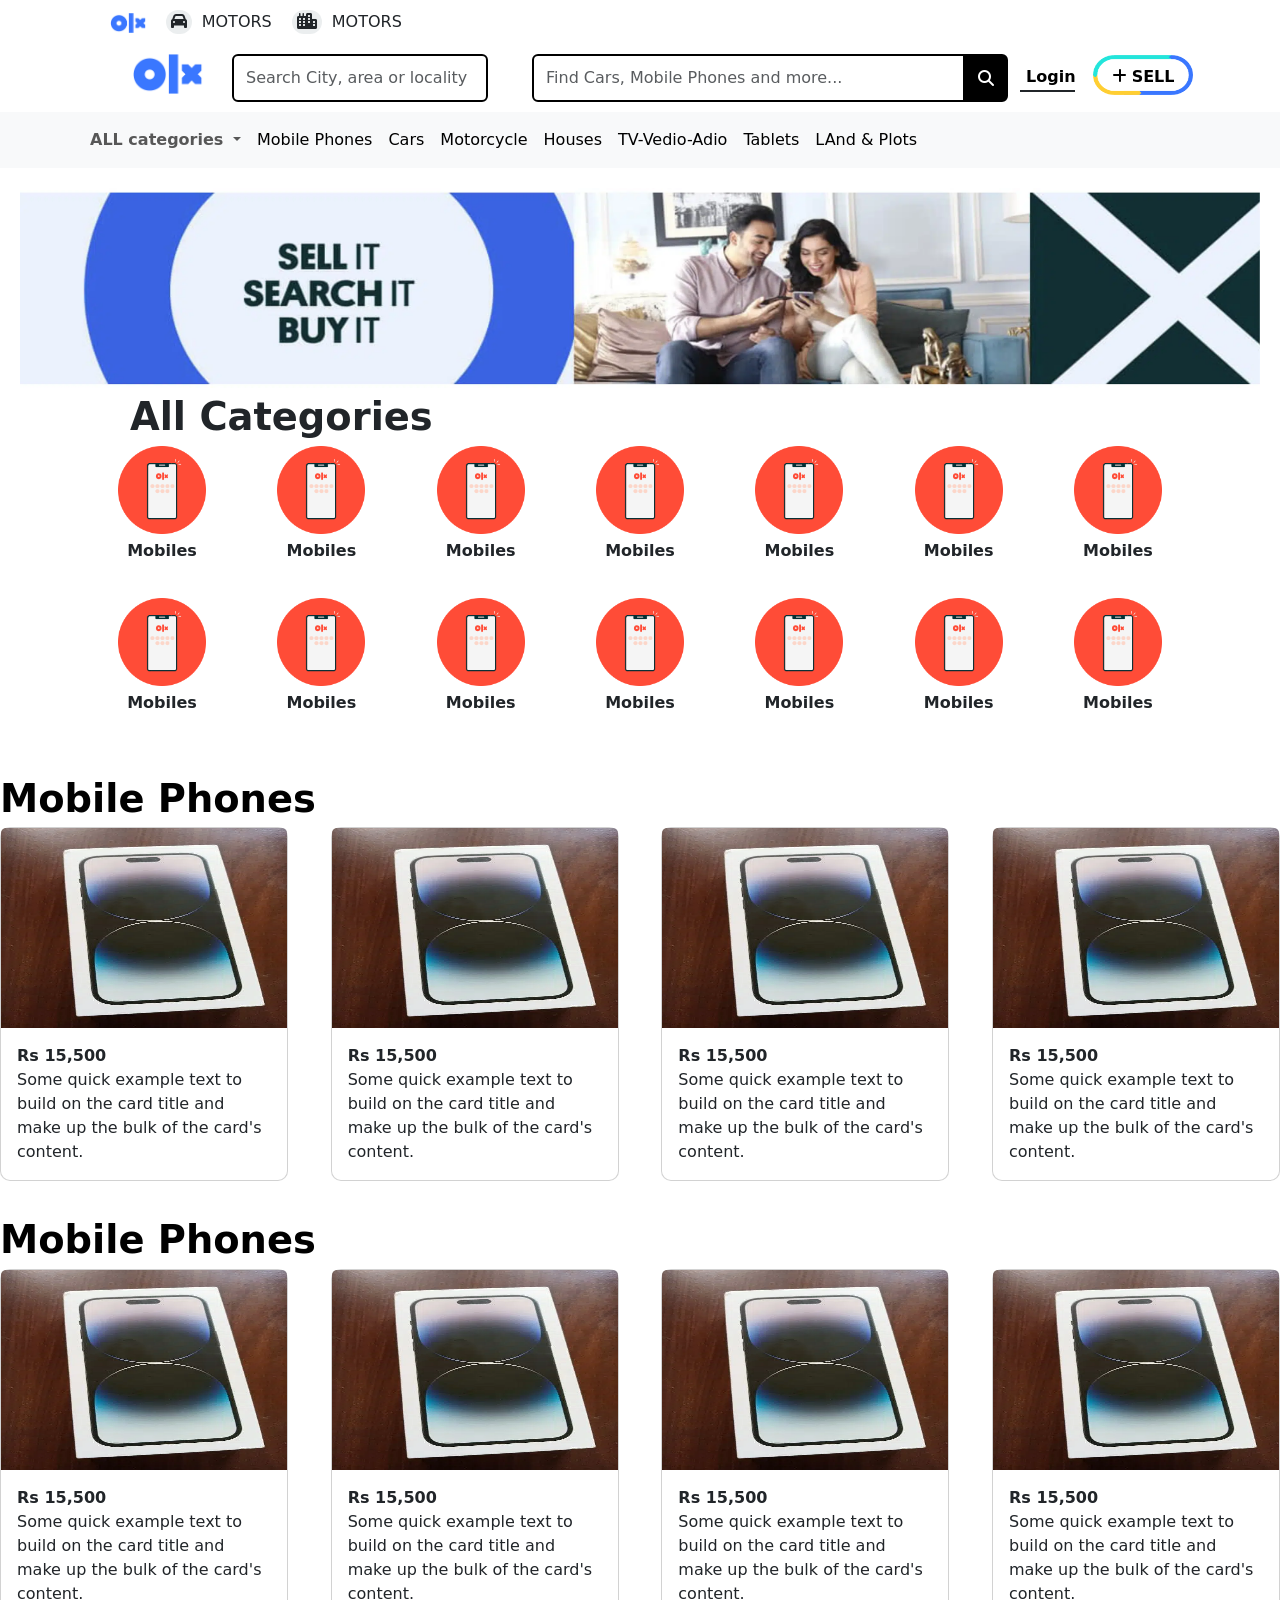
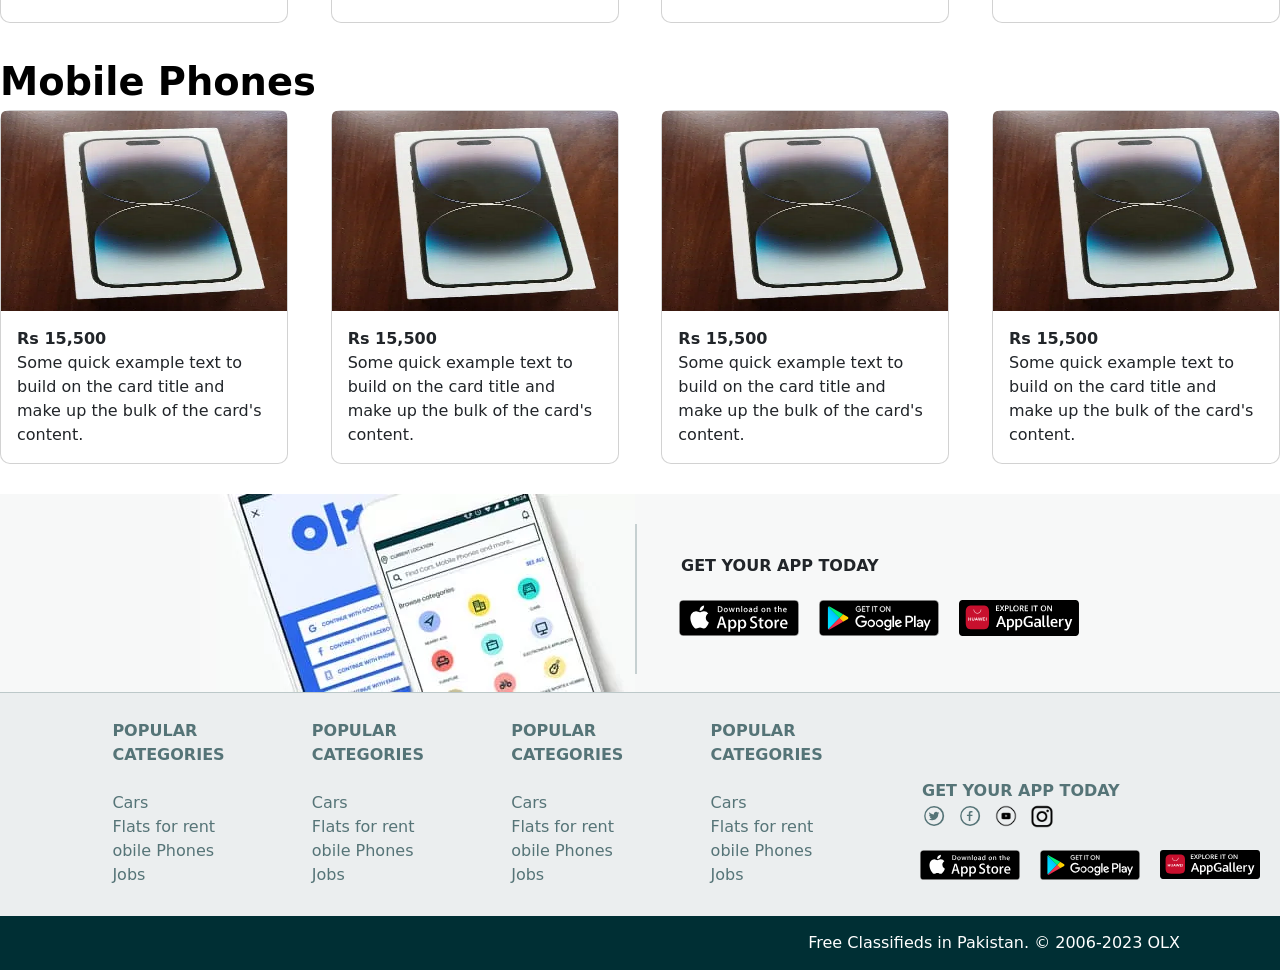
==== index.html @ 1ba57125 "olx" ====
<!DOCTYPE html>
<html lang="en">
<head>
    <link rel="icon" href="./img/olx.webp">
    <link rel="stylesheet" href="style.css">
    <link rel="stylesheet" href="https://cdnjs.cloudflare.com/ajax/libs/font-awesome/6.4.2/css/all.min.css"
        integrity="sha512-z3gLpd7yknf1YoNbCzqRKc4qyor8gaKU1qmn+CShxbuBusANI9QpRohGBreCFkKxLhei6S9CQXFEbbKuqLg0DA=="
        crossorigin="anonymous" referrerpolicy="no-referrer" />
    <link href="https://cdn.jsdelivr.net/npm/bootstrap@5.0.2/dist/css/bootstrap.min.css" rel="stylesheet"
        integrity="sha384-EVSTQN3/azprG1Anm3QDgpJLIm9Nao0Yz1ztcQTwFspd3yD65VohhpuuCOmLASjC" crossorigin="anonymous">
    <meta charset="UTF-8">
    <meta name="viewport" content="width=device-width, initial-scale=1.0">
    <title>OLX.com</title>
</head>
<body>
    <header>
        <div class="nav_top" style="margin: 10px 10px 10px 110px;">
            <div>
            <img src="./img/logo olx.png" alt="" style="height: 20px;">
            </div>
            <div class="bar_icon" style=" ">
                <span style=" padding:10px 5px; "><i class="fa-solid fa-car"></i></span>
            </div>
            <Div class="bar_text" style="margin-left: 10PX;">
                <span>MOTORS</span>
            </Div>

            
            <div class="bar_icon" style=" ">
                <span style=" padding:15px 5px;"><i class="fa-solid fa-city"></i></span>
            </div>
            <Div class="bar_text" style="margin-left: 10PX;">
                <span>MOTORS</span>
            </Div>
        </div>


        <div class="row" style=" margin: 0px 20px 0px  120px; padding: 10px 0px; display: flex; flex-direction: row; cursor: pointer;">
            
            <div  style=" width: 100px;">
                <img src="./img/logo olx.png" alt="" style="height: 40px;">
            </div>
            <div class="location" style="width: 300px ;   " >
               
            

            
            <label for="exampleDataList" class="form-label"></label>
            <input class="form-control" list="datalistOptions" id="exampleDataList" placeholder="Search City, area or locality" style="border: black 2px solid;>
            <datalist id="datalistOptions">
                <option value="pakistan">
                <option value="New York">
                <option value="Seattle">
                <option value="Los Angeles">
                <option value="Chicago">
                    <div style="padding: 7px; ">
                        <img src="./img/drop.png" alt="" style="width: 30px;">
                    </div>
            </datalist>
            
            </div>


           
             
                    <div class="input-group" style="width: 500px; ;">
                       
                        <input type="text" class="form-control" placeholder="Find Cars, Mobile Phones and more..." aria-label="Username"
                            aria-describedby="basic-addon1" style="border: black 2px solid;">
                            <span class="input-group-text"  id="basic-addon1" style="background-color: black; color: white; border: black 2px solid;">
                                <i class="fa-solid fa-magnifying-glass"></i>
                            </span>
                    </div>
               <div class="log" style="; width: 55px; padding: 10px 0px ;">
                <div style="border-bottom: 2px solid;">
                   <button style="border: none; background-color: white; margin-left: 0px;"> 
                     <span style="font-weight: bold;">Login</span>
                    </button>
                    </div>
               </div>

               <div class="sell" style="width: 100px;">
                   <button style="border: none; background-color: white;">
                       <div>
                        
                           <img src="./img/border.png" alt="" style="width:100px; height: 40px;">
                       </div>
                       <div style="margin-top: -30px;">
                                                    <span><i class="fa-solid fa-plus"></i> </span><span style="font-weight: bold;"> SELL</span>

                       </div>
                   </button>
               </div>
            
        </div>
       
    </header>

    <nav class="navbar navbar-expand-lg navbar-light bg-light">
        <div class="container">


            <ul class="navbar-nav">
        <li class="nav-item dropdown">
            <a class="nav-link dropdown-toggle" href="#" id="navbarDropdownMenuLink" role="button" data-bs-toggle="dropdown"
                aria-expanded="false" style="font-weight: bold;">
               ALL categories
            </a>
            <ul class="dropdown-menu" aria-labelledby="navbarDropdownMenuLink">
                <li><a class="dropdown-item" href="#">Action</a></li>
                <li><a class="dropdown-item" href="#">Another action</a></li>
                <li><a class="dropdown-item" href="#">Something else here</a></li>
            </ul>
            
        </li>
            <button class="navbar-toggler" type="button" data-bs-toggle="collapse" data-bs-target="#navbarNavDropdown"
                aria-controls="navbarNavDropdown" aria-expanded="false" aria-label="Toggle navigation">
                <span class="navbar-toggler-icon"></span>
            </button>
            <div class="collapse navbar-collapse" id="navbarNavDropdown">
               
                    <li class="nav-item">
                        <a class="nav-link active" aria-current="page" href="#">Mobile Phones</a>
                    </li>
                    <li class="nav-item">
                        <a class="nav-link active" aria-current="page" href="#">Cars</a>
                    </li>
                    <li class="nav-item">
                        <a class="nav-link active" aria-current="page" href="#">Motorcycle</a>
                    </li>
                    <li class="nav-item">
                        <a class="nav-link active" aria-current="page" href="#">Houses</a>
                    </li>
                    <li class="nav-item">
                        <a class="nav-link active" aria-current="page" href="#">TV-Vedio-Adio</a>
                    </li>
                    <li class="nav-item">
                        <a class="nav-link active" aria-current="page" href="#">Tablets</a>
                    </li>
                    <li class="nav-item">
                        <a class="nav-link active" aria-current="page" href="#">LAnd & Plots</a>
                    </li>
                    
                </ul>
            </div>
        </div>
    </nav>


    <div style="width: 100%; height: 200px; padding: 20px;">
        <img src="./img/295176473-800x600.webp" alt="" style="width: 100%; height: 200px;">
    </div>

    <div style="padding: 20px; margin-left: 110px; margin-right: 110px; cursor: pointer;">
        <div>
        <span style="font-size: 2.4rem; font-weight: 700;">All Categories</span>
        </div>

        <div class="row" style="display: flex; justify-content: space-between;margin-bottom: 2rem;">
            <div class="item" style="text-align: center; font-size: 1.6rem; font-weight: bold;    width: 88px; height: 120px; padding: 0px;">
                <div class="img_row" style="background-color: transparent; border-radius: 100%; height: 88px; width: 88px; max-width: 100%; max-height: 100%;">
                    <img src="./img/1.png" alt="" style="width: 100%;; position:relative">
                </div>
                <div style="font-size: 20px;">
                    <span style="font-size: 16px;">Mobiles</span>
                </div>
            </div>

             <div class="item" style="text-align: center; font-size: 1.6rem; font-weight: bold;    width: 88px; height: 120px; padding: 0px;">
                <div class="img_row" style="background-color: transparent; border-radius: 100%; height: 88px; width: 88px; max-width: 100%; max-height: 100%;">
                    <img src="./img/1.png" alt="" style="width: 100%;; position:relative">
                </div>
                <div style="font-size: 20px;">
                    <span style="font-size: 16px;">Mobiles</span>
                </div>
            </div>

            <div class="item"
                style="text-align: center; font-size: 1.6rem; font-weight: bold;    width: 88px; height: 120px; padding: 0px;">
                <div class="img_row"
                    style="background-color: transparent; border-radius: 100%; height: 88px; width: 88px; max-width: 100%; max-height: 100%;">
                    <img src="./img/1.png" alt="" style="width: 100%;; position:relative">
                </div>
                <div style="font-size: 20px;">
                    <span style="font-size: 16px;">Mobiles</span>
                </div>
            </div>

            <div class="item"
                style="text-align: center; font-size: 1.6rem; font-weight: bold;  width: 88px; height: 120px; padding: 0px;">
                <div class="img_row"
                    style="background-color: transparent; border-radius: 100%; height: 88px; width: 88px; max-width: 100%; max-height: 100%;">
                    <img src="./img/1.png" alt="" style="width: 100%;; position:relative">
                </div>
                <div style="font-size: 20px;">
                    <span style="font-size: 16px;">Mobiles</span>
                </div>
            </div>

            <div class="item"
                style="text-align: center; font-size: 1.6rem; font-weight: bold;    width: 88px; height: 120px; padding: 0px;">
                <div class="img_row"
                    style="background-color: transparent; border-radius: 100%; height: 88px; width: 88px; max-width: 100%; max-height: 100%;">
                    <img src="./img/1.png" alt="" style="width: 100%;; position:relative">
                </div>
                <div style="font-size: 20px;">
                    <span style="font-size: 16px;">Mobiles</span>
                </div>
            </div>

            <div class="item"
                style="text-align: center; font-size: 1.6rem; font-weight: bold;   width: 88px; height: 120px; padding: 0px;">
                <div class="img_row"
                    style="background-color: transparent; border-radius: 100%; height: 88px; width: 88px; max-width: 100%; max-height: 100%;">
                    <img src="./img/1.png" alt="" style="width: 100%;; position:relative">
                </div>
                <div style="font-size: 20px;">
                    <span style="font-size: 16px;">Mobiles</span>
                </div>
            </div>

            <div class="item"
                style="text-align: center; font-size: 1.6rem; font-weight: bold;   width: 88px; height: 120px; padding: 0px;">
                <div class="img_row"
                    style="background-color: transparent; border-radius: 100%; height: 88px; width: 88px; max-width: 100%; max-height: 100%;">
                    <img src="./img/1.png" alt="" style="width: 100%;; position:relative">
                </div>
                <div style="font-size: 20px;">
                    <span style="font-size: 16px;">Mobiles</span>
                </div>
            </div>

           
        </div>

        <div class="row" style="display: flex; justify-content: space-between;margin-bottom: 2rem;">
            <div class="item"
                style="text-align: center; font-size: 1.6rem; font-weight: bold;    width: 88px; height: 120px; padding: 0px;">
                <div class="img_row"
                    style="background-color: transparent; border-radius: 100%; height: 88px; width: 88px; max-width: 100%; max-height: 100%;">
                    <img src="./img/1.png" alt="" style="width: 100%;; position:relative">
                </div>
                <div style="font-size: 20px;">
                    <span style="font-size: 16px;">Mobiles</span>
                </div>
            </div>
        
            <div class="item"
                style="text-align: center; font-size: 1.6rem; font-weight: bold;    width: 88px; height: 120px; padding: 0px;">
                <div class="img_row"
                    style="background-color: transparent; border-radius: 100%; height: 88px; width: 88px; max-width: 100%; max-height: 100%;">
                    <img src="./img/1.png" alt="" style="width: 100%;; position:relative">
                </div>
                <div style="font-size: 20px;">
                    <span style="font-size: 16px;">Mobiles</span>
                </div>
            </div>
        
            <div class="item"
                style="text-align: center; font-size: 1.6rem; font-weight: bold;    width: 88px; height: 120px; padding: 0px;">
                <div class="img_row"
                    style="background-color: transparent; border-radius: 100%; height: 88px; width: 88px; max-width: 100%; max-height: 100%;">
                    <img src="./img/1.png" alt="" style="width: 100%;; position:relative">
                </div>
                <div style="font-size: 20px;">
                    <span style="font-size: 16px;">Mobiles</span>
                </div>
            </div>
        
            <div class="item"
                style="text-align: center; font-size: 1.6rem; font-weight: bold;  width: 88px; height: 120px; padding: 0px;">
                <div class="img_row"
                    style="background-color: transparent; border-radius: 100%; height: 88px; width: 88px; max-width: 100%; max-height: 100%;">
                    <img src="./img/1.png" alt="" style="width: 100%;; position:relative">
                </div>
                <div style="font-size: 20px;">
                    <span style="font-size: 16px;">Mobiles</span>
                </div>
            </div>
        
            <div class="item"
                style="text-align: center; font-size: 1.6rem; font-weight: bold;    width: 88px; height: 120px; padding: 0px;">
                <div class="img_row"
                    style="background-color: transparent; border-radius: 100%; height: 88px; width: 88px; max-width: 100%; max-height: 100%;">
                    <img src="./img/1.png" alt="" style="width: 100%;; position:relative">
                </div>
                <div style="font-size: 20px;">
                    <span style="font-size: 16px;">Mobiles</span>
                </div>
            </div>
        
            <div class="item"
                style="text-align: center; font-size: 1.6rem; font-weight: bold;   width: 88px; height: 120px; padding: 0px;">
                <div class="img_row"
                    style="background-color: transparent; border-radius: 100%; height: 88px; width: 88px; max-width: 100%; max-height: 100%;">
                    <img src="./img/1.png" alt="" style="width: 100%;; position:relative">
                </div>
                <div style="font-size: 20px;">
                    <span style="font-size: 16px;">Mobiles</span>
                </div>
            </div>
        
            <div class="item"
                style="text-align: center; font-size: 1.6rem; font-weight: bold;   width: 88px; height: 120px; padding: 0px;">
                <div class="img_row"
                    style="background-color: transparent; border-radius: 100%; height: 88px; width: 88px; max-width: 100%; max-height: 100%;">
                    <img src="./img/1.png" alt="" style="width: 100%;; position:relative">
                </div>
                <div style="font-size: 20px;">
                    <span style="font-size: 16px;">Mobiles</span>
                </div>
            </div>
        
        
        </div>

    </div>


    <div class="mobiles" style="margin-bottom: 30px; cursor: pointer;">
        <div>
            <span style="color: black; font-weight: 700; white-space: nowrap; font-size: 2.4rem;"  >Mobile Phones</span>
        </div>

        <div style="display: flex; justify-content: space-between;">
                <div class="card" style="width: 18rem; border-radius: 10px;">
                    <img src="./img/mobile.webp" class="card-img-top" alt="" style="height: 200px;">
                    <div class="card-body">
                        <p class="card-text">
                           <span style="font-weight: 700;">Rs 15,500</span> <br> Some quick example text to build on the card title and make up the bulk of the card's
                            content.</p>
                    </div>
                </div>

                <div class="card" style="width: 18rem; border-radius: 10px;">
                    <img src="./img/mobile.webp" class="card-img-top" alt="" style="height: 200px;">
                    <div class="card-body">
                        <p class="card-text">
                            <span style="font-weight: 700;">Rs 15,500</span> <br> Some quick example text to build on the card title and
                            make up the bulk of the card's
                            content.</p>
                    </div>
                </div>

                <div class="card" style="width: 18rem; border-radius: 10px;">
                    <img src="./img/mobile.webp" class="card-img-top" alt="" style="height: 200px;">
                    <div class="card-body">
                        <p class="card-text">
                            <span style="font-weight: 700;">Rs 15,500</span> <br> Some quick example text to build on the card title and
                            make up the bulk of the card's
                            content.</p>
                    </div>
                </div>

                <div class="card" style="width: 18rem; border-radius: 10px;">
                    <img src="./img/mobile.webp" class="card-img-top" alt="" style="height: 200px;">
                    <div class="card-body">
                        <p class="card-text">
                            <span style="font-weight: 700;">Rs 15,500</span> <br> Some quick example text to build on the card title and
                            make up the bulk of the card's
                            content.</p>
                    </div>
                </div>

        </div>

      
    </div>

    <div class="mobiles" style="margin-bottom: 30px;">
        <div>
            <span style="color: black; font-weight: 700; white-space: nowrap; font-size: 2.4rem;">Mobile Phones</span>
        </div>
    
        <div style="display: flex; justify-content: space-between;">
            <div class="card" style="width: 18rem; border-radius: 10px;">
                <img src="./img/mobile.webp" class="card-img-top" alt="" style="height: 200px;">
                <div class="card-body">
                    <p class="card-text">
                        <span style="font-weight: 700;">Rs 15,500</span> <br> Some quick example text to build on the card
                        title and make up the bulk of the card's
                        content.</p>
                </div>
            </div>
    
            <div class="card" style="width: 18rem; border-radius: 10px;">
                <img src="./img/mobile.webp" class="card-img-top" alt="" style="height: 200px;">
                <div class="card-body">
                    <p class="card-text">
                        <span style="font-weight: 700;">Rs 15,500</span> <br> Some quick example text to build on the card
                        title and
                        make up the bulk of the card's
                        content.</p>
                </div>
            </div>
    
            <div class="card" style="width: 18rem; border-radius: 10px;">
                <img src="./img/mobile.webp" class="card-img-top" alt="" style="height: 200px;">
                <div class="card-body">
                    <p class="card-text">
                        <span style="font-weight: 700;">Rs 15,500</span> <br> Some quick example text to build on the card
                        title and
                        make up the bulk of the card's
                        content.</p>
                </div>
            </div>
    
            <div class="card" style="width: 18rem; border-radius: 10px;">
                <img src="./img/mobile.webp" class="card-img-top" alt="" style="height: 200px;">
                <div class="card-body">
                    <p class="card-text">
                        <span style="font-weight: 700;">Rs 15,500</span> <br> Some quick example text to build on the card
                        title and
                        make up the bulk of the card's
                        content.</p>
                </div>
            </div>
    
        </div>
    
    
    </div>

    <div class="mobiles" style="margin-bottom: 30px;">
        <div>
            <span style="color: black; font-weight: 700; white-space: nowrap; font-size: 2.4rem;">Mobile Phones</span>
        </div>
    
        <div style="display: flex; justify-content: space-between;">
            <div class="card" style="width: 18rem; border-radius: 10px;">
                <img src="./img/mobile.webp" class="card-img-top" alt="" style="height: 200px;">
                <div class="card-body">
                    <p class="card-text">
                        <span style="font-weight: 700;">Rs 15,500</span> <br> Some quick example text to build on the card
                        title and make up the bulk of the card's
                        content.</p>
                </div>
            </div>
    
            <div class="card" style="width: 18rem; border-radius: 10px;">
                <img src="./img/mobile.webp" class="card-img-top" alt="" style="height: 200px;">
                <div class="card-body">
                    <p class="card-text">
                        <span style="font-weight: 700;">Rs 15,500</span> <br> Some quick example text to build on the card
                        title and
                        make up the bulk of the card's
                        content.</p>
                </div>
            </div>
    
            <div class="card" style="width: 18rem; border-radius: 10px;">
                <img src="./img/mobile.webp" class="card-img-top" alt="" style="height: 200px;">
                <div class="card-body">
                    <p class="card-text">
                        <span style="font-weight: 700;">Rs 15,500</span> <br> Some quick example text to build on the card
                        title and
                        make up the bulk of the card's
                        content.</p>
                </div>
            </div>
    
            <div class="card" style="width: 18rem; border-radius: 10px;">
                <img src="./img/mobile.webp" class="card-img-top" alt="" style="height: 200px;">
                <div class="card-body">
                    <p class="card-text">
                        <span style="font-weight: 700;">Rs 15,500</span> <br> Some quick example text to build on the card
                        title and
                        make up the bulk of the card's
                        content.</p>
                </div>
            </div>
    
        </div>
    
    
    </div>


    <div style="display: flex; flex-direction: row; background-color: rgba(0,47,52,.03); padding:0px 120px 0px 200px;">
        <div>
            <img src="./img/footr.webp" alt="">
        </div>
        <div>
            <div style="width: 2px;height: 150px;margin-top: 30px; background-color: rgba(0,47,52,.2);"></div>
        </div>
        <div  style="margin-left: 32px;">
            <div style="margin: 60px 0px 12px 12px;">
                <span style="font-weight: 700; ">GET YOUR APP TODAY</span>
            </div>
            <div class="app_box" style=" ">
                <div class="app" style="" >
                    <img class="app_img" src="./img/app store.svg" alt="">
                </div>
                <div class="app">
                    <img class="app_img" src="./img/iconGooglePlayEN_noinline.9892833785b26dd5896b7c70b089f684.svg" alt="">
                </div>
                <div class="app">
                    <img class="app_img" src="./img/iconAppGallery_noinline.6092a9d739c77147c884f1f7ab3f1771.svg" alt="">
                </div>
            </div>
        </div>

    </div>

<div class="footer">
    <div style="background-color: #ebeeef; padding: 16px 0 16px 6.4rem; border-top: 1px solid rgba(0,47,52,.2); display: flex; flex-direction: row; ">
    <div class="tex_footr">
        <span style=" font-weight: bold;">POPULAR CATEGORIES</span>
        <br>
        <br>
        
        <span class="psan_end">Cars</span><br>
        <span class="psan_end">Flats for rent</span><br>
        <span class="psan_end">obile Phones</span><br>
        <span class="psan_end">Jobs</span>
    </div>
<div class="tex_footr">
    <span style=" font-weight: bold;">POPULAR CATEGORIES</span>
    <br>
    <br>

    <span class="psan_end">Cars</span><br>
    <span class="psan_end">Flats for rent</span><br>
    <span class="psan_end">obile Phones</span><br>
    <span class="psan_end">Jobs</span>
</div>
    <div class="tex_footr">
        <span style=" font-weight: bold;">POPULAR CATEGORIES</span>
        <br>
        <br>
    
        <span class="psan_end">Cars</span><br>
        <span class="psan_end">Flats for rent</span><br>
        <span class="psan_end">obile Phones</span><br>
        <span class="psan_end">Jobs</span>
    </div>
    <div class="tex_footr">
        <span style=" font-weight: bold;">POPULAR CATEGORIES</span>
        <br>
        <br>
    
        <span class="psan_end">Cars</span><br>
        <span class="psan_end">Flats for rent</span><br>
        <span class="psan_end">obile Phones</span><br>
        <span class="psan_end">Jobs</span>
    </div>
<div class="tex_footr">
    <div style="margin-left: 0px; ">
        <div style="margin: 60px 0px 0px 12px;">
            <span style="font-weight: 700; ">GET YOUR APP TODAY</span>
        </div>

<div style="display: flex; flex-direction: row; cursor: pointer;">
        <div style="margin: 0px 0px 12px 12px;">
            <span style="font-weight: 700; "><img src="./img/iconTwitter_noinline.6037fa7d9a7b9d6408fb1b3d70524b97.svg"
                    alt="" style="width: 24px ;"></span>
        </div>

        <div style="margin: 0px 0px 12px 12px;">
            <span style="font-weight: 700; "><img src="./img/iconFacebook_noinline.773db88c5b9ee5aaab365e61cdb750da.svg" alt="" style="width: 24px;"></span>
        </div>

        <div style="margin: 0px 0px 12px 12px;">
            <span style="font-weight: 700; "><img src="./img/youtube.png"alt="" style="width: 24px;"></span>
        </div>

        <div style="margin: 0px 0px 12px 12px;">
            <span style="font-weight: 700; "><img src="./img/38-instagram-2-512.webp"alt="" style="width: 24px;"></span>
        </div>
</div>
        <div class="app_box" style=" ">
            <div class="app" style="">
                <img class="app_img2" src="./img/app store.svg" alt="">
            </div>
            <div class="app">
                <img class="app_img2" src="./img/iconGooglePlayEN_noinline.9892833785b26dd5896b7c70b089f684.svg" alt="">
            </div>
            <div class="app">
                <img class="app_img2" src="./img/iconAppGallery_noinline.6092a9d739c77147c884f1f7ab3f1771.svg" alt="">
            </div>
        </div>
    </div>
</div>
    

    </div>
</div>

<div style="background-color: #002f34; text-align: right;color: white;  padding: 15px 100px 15px ;">
    <div>
            <span>Free Classifieds in Pakistan</span>. © 2006-2023 OLX
    </div>

</div>







    <script src="https://cdn.jsdelivr.net/npm/@popperjs/core@2.9.2/dist/umd/popper.min.js"
        integrity="sha384-IQsoLXl5PILFhosVNubq5LC7Qb9DXgDA9i+tQ8Zj3iwWAwPtgFTxbJ8NT4GN1R8p"
        crossorigin="anonymous"></script>
    <script src="https://cdn.jsdelivr.net/npm/bootstrap@5.0.2/dist/js/bootstrap.min.js"
        integrity="sha384-cVKIPhGWiC2Al4u+LWgxfKTRIcfu0JTxR+EQDz/bgldoEyl4H0zUF0QKbrJ0EcQF"
        crossorigin="anonymous"></script>
</body>
</html>
---- style.css ----
.nav_top{
    display: flex;
    flex-direction: row;
}
.nave_btm{
     display: flex;
    flex-direction: row;
    padding: 10px 0px;
    margin: 0px 110px 0px 110px;
}



.bar_icon{
    background-color:  #ebeeef;
    margin-left: 20px;
    /* border: 1px solid ; */
    border-radius: 50px;
    /* width: 30px; height: 30px; */
}

.bar_icon:hover{
    cursor: pointer;
    color: lightblue;
}

.bar_text:hover{
    cursor: pointer;
    color: lightblue;
}

.navbar-nav:hover{
    cursor: pointer;
    color: lightblue;
}

.row{
    display: flex;
    flex-direction:row;
}

.location{
    background-color: #fff;
    /* border: 0.1rem solid black; */
    width: 300px;
    height: 48px;
    max-height: 100%;
    display: flex; 
}

.inp{
    height: 100%;
    border: none;
    /* padding: 20px; */
}
/* 
.sell{
    border-image:url(./img/border.png);
    border-image-repeat: round;
} */

.app_box{
    display: flex;
    flex-direction: row;
    width: 100%;
    cursor: pointer;
}

.nav-item{
    color: lightblue;
}

.active:hover{
        color: lightblue;
}

.app{
     margin:10px;
    
}

.app_img{
    width: 120px;
    
}


.app_img2{
    width: 100px;
    
}


.tex_footr{
    margin: 10px;
    color: rgba(0,47,52,.64);
}

.psan_end:hover{
    cursor: pointer;
    color: black;
}
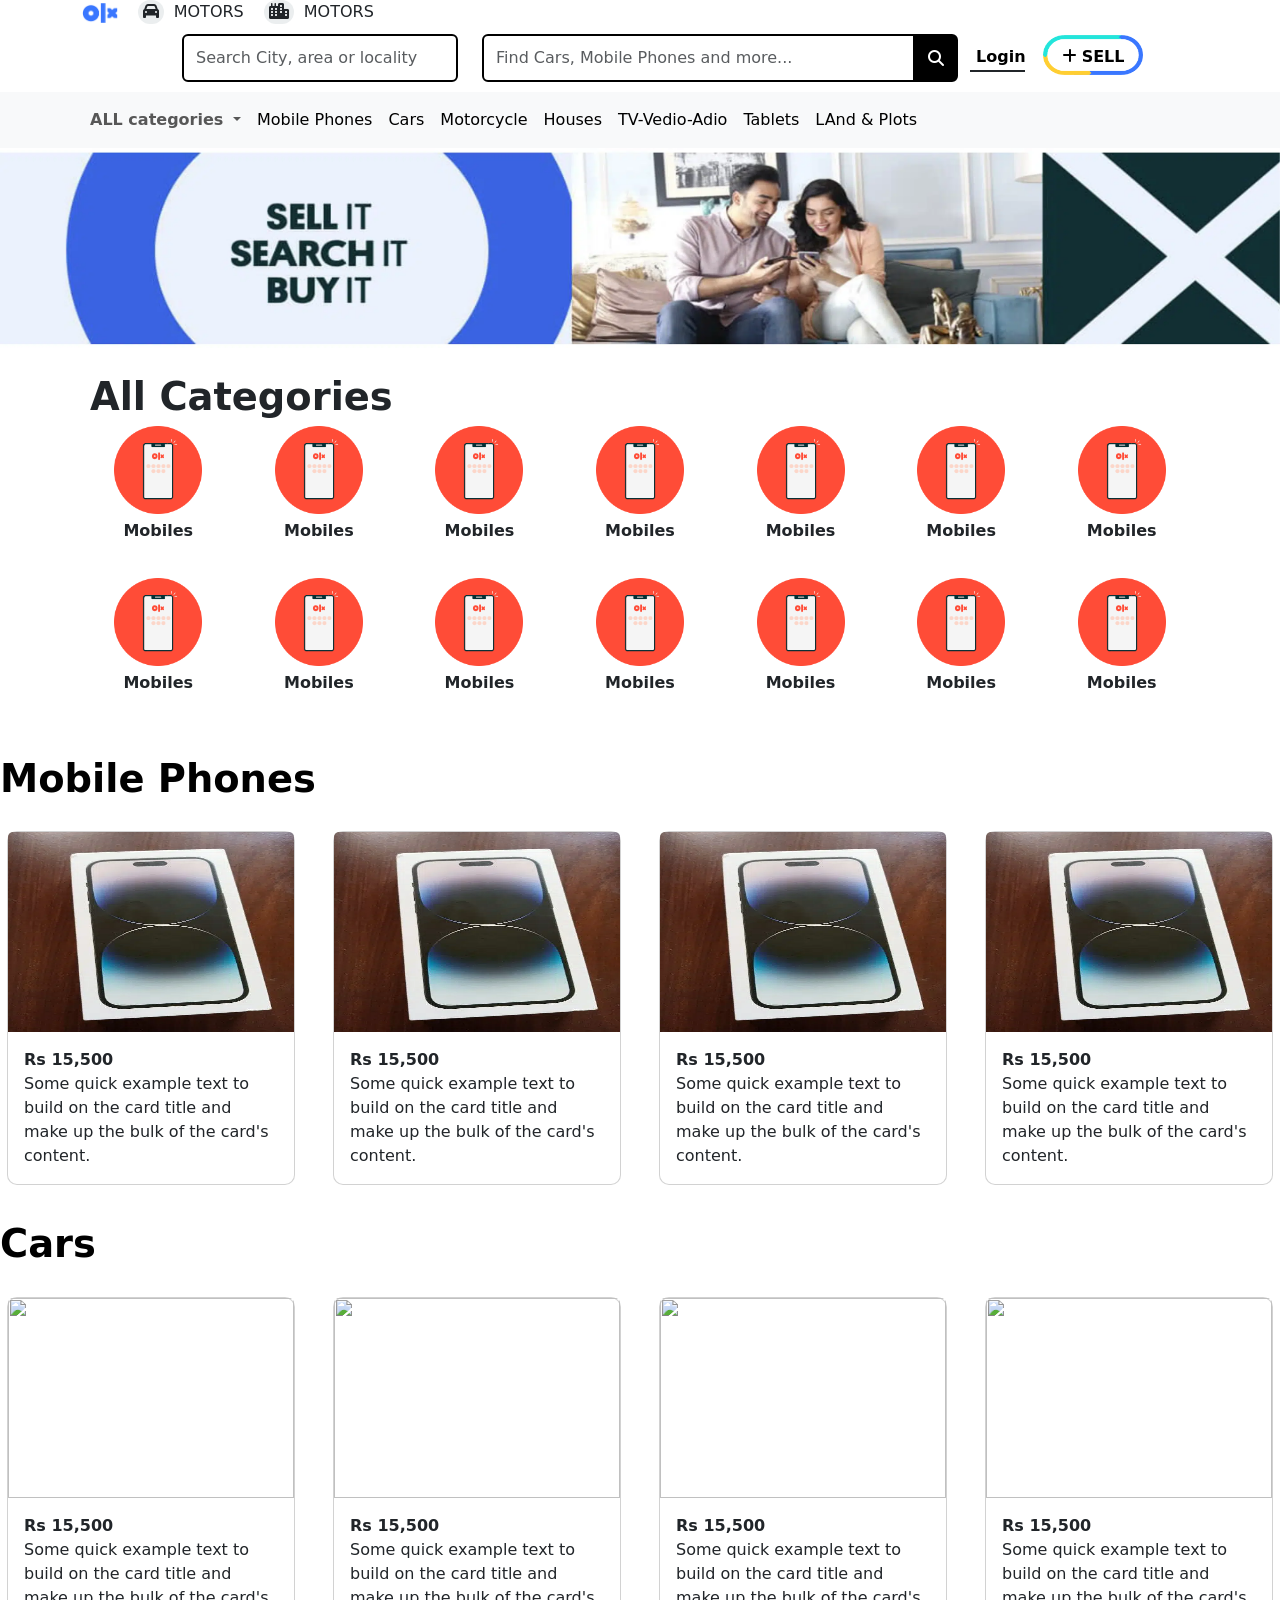
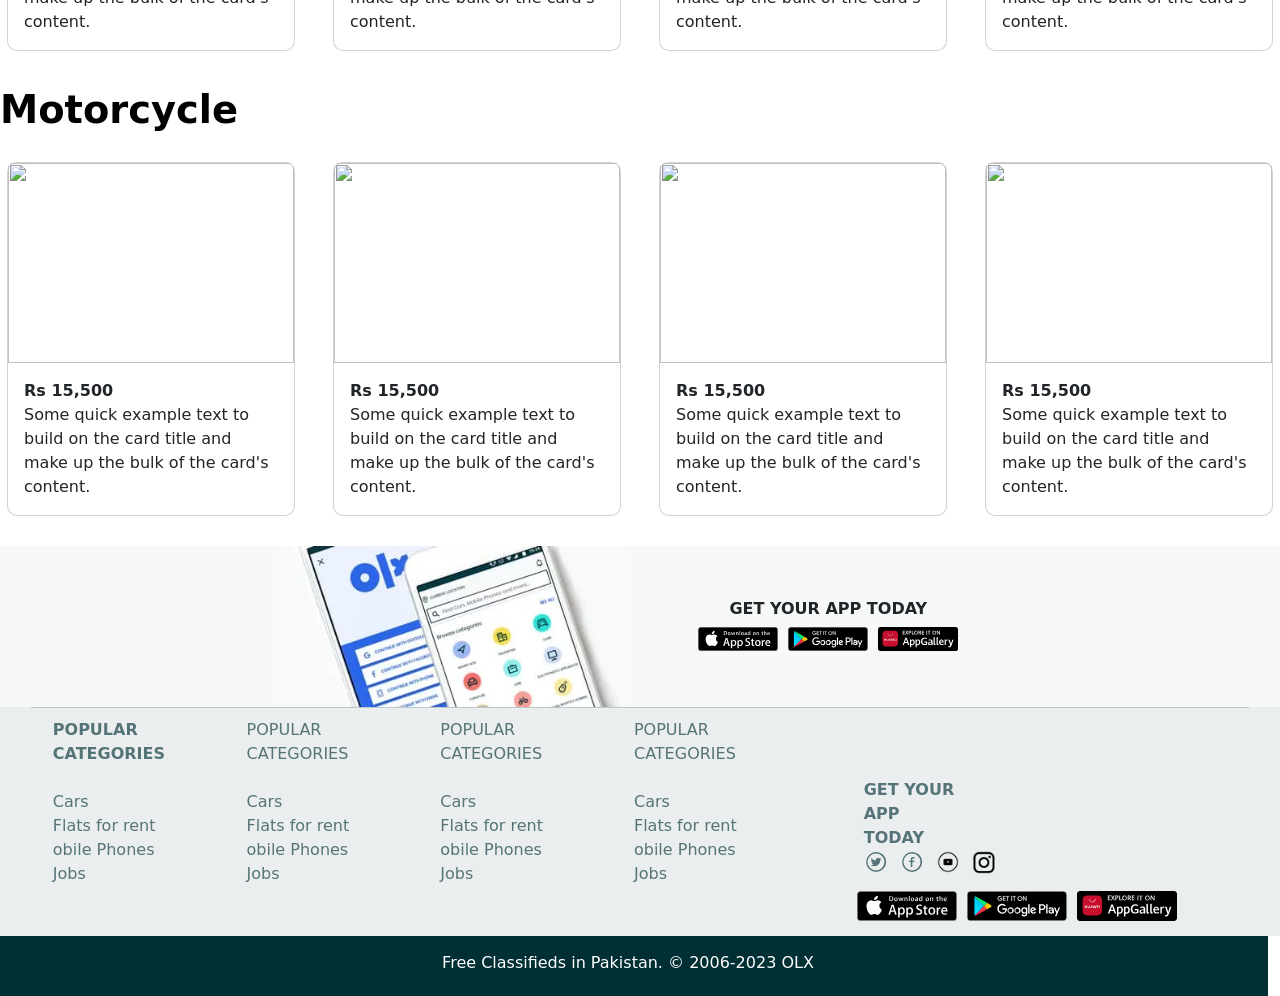
==== commit 2ff5b681: "apdate abs" ====
--- a/index.html
+++ b/index.html
@@ -14,7 +14,7 @@
 </head>
 <body>
     <header>
-        <div class="nav_top" style="margin: 10px 10px 10px 110px;">
+        <div class="container" class="nav_top col-12 col-lg-12 col-md-12 col-sm-12" style=" display: flex;">
             <div>
             <img src="./img/logo olx.png" alt="" style="height: 20px;">
             </div>
@@ -34,20 +34,20 @@
             </Div>
         </div>
 
-
-        <div class="row" style=" margin: 0px 20px 0px  120px; padding: 10px 0px; display: flex; flex-direction: row; cursor: pointer;">
-            
-            <div  style=" width: 100px;">
+        <div class="container" style="justify-content: center; align-items: center; align-content: center;">
+        <div class="row" style="  padding: 10px 0px; display: flex; flex-direction: row; cursor: pointer;">
+            
+            <div  class="top_div_img" style=" width: 100px;">
                 <img src="./img/logo olx.png" alt="" style="height: 40px;">
             </div>
-            <div class="location" style="width: 300px ;   " >
+            <div class="location  col-sm-12 " style="width: 300px ;   " >
                
             
 
             
             <label for="exampleDataList" class="form-label"></label>
-            <input class="form-control" list="datalistOptions" id="exampleDataList" placeholder="Search City, area or locality" style="border: black 2px solid;>
-            <datalist id="datalistOptions">
+            <input class="form-control" list="datalistOptions" id="exampleDataList" placeholder="Search City, area or locality" style="border: black 2px solid";>
+            <datalist id="datalistOptions" >
                 <option value="pakistan">
                 <option value="New York">
                 <option value="Seattle">
@@ -92,6 +92,7 @@
                    </button>
                </div>
             
+        </div>
         </div>
        
     </header>
@@ -147,16 +148,17 @@
     </nav>
 
 
-    <div style="width: 100%; height: 200px; padding: 20px;">
+    <div class="container-fulid"
+     style="width: 100%; height: 200px;">
         <img src="./img/295176473-800x600.webp" alt="" style="width: 100%; height: 200px;">
     </div>
 
-    <div style="padding: 20px; margin-left: 110px; margin-right: 110px; cursor: pointer;">
+    <div class="container" style="padding: 20px; cursor: pointer;">
         <div>
         <span style="font-size: 2.4rem; font-weight: 700;">All Categories</span>
         </div>
 
-        <div class="row" style="display: flex; justify-content: space-between;margin-bottom: 2rem;">
+        <div class="row" style="display: flex; justify-content: space-around;margin-bottom: 2rem;">
             <div class="item" style="text-align: center; font-size: 1.6rem; font-weight: bold;    width: 88px; height: 120px; padding: 0px;">
                 <div class="img_row" style="background-color: transparent; border-radius: 100%; height: 88px; width: 88px; max-width: 100%; max-height: 100%;">
                     <img src="./img/1.png" alt="" style="width: 100%;; position:relative">
@@ -233,7 +235,7 @@
            
         </div>
 
-        <div class="row" style="display: flex; justify-content: space-between;margin-bottom: 2rem;">
+        <div class="row" style="display: flex; justify-content: space-around;margin-bottom: 2rem;">
             <div class="item"
                 style="text-align: center; font-size: 1.6rem; font-weight: bold;    width: 88px; height: 120px; padding: 0px;">
                 <div class="img_row"
@@ -322,8 +324,8 @@
             <span style="color: black; font-weight: 700; white-space: nowrap; font-size: 2.4rem;"  >Mobile Phones</span>
         </div>
 
-        <div style="display: flex; justify-content: space-between;">
-                <div class="card" style="width: 18rem; border-radius: 10px;">
+        <div class="row" style="display: flex; justify-content: space-around;">
+                <div class="card col-12 col-sm-12 col-md-6 col-lg-3 mt-4 p-0" style="width: 18rem; border-radius: 10px;">
                     <img src="./img/mobile.webp" class="card-img-top" alt="" style="height: 200px;">
                     <div class="card-body">
                         <p class="card-text">
@@ -331,8 +333,7 @@
                             content.</p>
                     </div>
                 </div>
-
-                <div class="card" style="width: 18rem; border-radius: 10px;">
+                <div class="card col-12 col-sm-12 col-md-6 col-lg-3 mt-4 p-0" style="width: 18rem; border-radius: 10px;">
                     <img src="./img/mobile.webp" class="card-img-top" alt="" style="height: 200px;">
                     <div class="card-body">
                         <p class="card-text">
@@ -342,7 +343,7 @@
                     </div>
                 </div>
 
-                <div class="card" style="width: 18rem; border-radius: 10px;">
+                <div class="card col-12 col-sm-12 col-md-6 col-lg-3 mt-4 p-0" style="width: 18rem; border-radius: 10px;">
                     <img src="./img/mobile.webp" class="card-img-top" alt="" style="height: 200px;">
                     <div class="card-body">
                         <p class="card-text">
@@ -352,7 +353,7 @@
                     </div>
                 </div>
 
-                <div class="card" style="width: 18rem; border-radius: 10px;">
+                <div class="card col-12 col-sm-12 col-md-6 col-lg-3 mt-4 p-0" style="width: 18rem; border-radius: 10px;">
                     <img src="./img/mobile.webp" class="card-img-top" alt="" style="height: 200px;">
                     <div class="card-body">
                         <p class="card-text">
@@ -367,14 +368,14 @@
       
     </div>
 
-    <div class="mobiles" style="margin-bottom: 30px;">
+    <div class="mobiles" style="margin-bottom: 30px; cursor: pointer;">
         <div>
-            <span style="color: black; font-weight: 700; white-space: nowrap; font-size: 2.4rem;">Mobile Phones</span>
-        </div>
-    
-        <div style="display: flex; justify-content: space-between;">
-            <div class="card" style="width: 18rem; border-radius: 10px;">
-                <img src="./img/mobile.webp" class="card-img-top" alt="" style="height: 200px;">
+            <span style="color: black; font-weight: 700; white-space: nowrap; font-size: 2.4rem;">Cars</span>
+        </div>
+    
+        <div class="row" style="display: flex; justify-content: space-around;">
+            <div class="card col-12 col-sm-12 col-md-6 col-lg-3 mt-4 p-0" style="width: 18rem; border-radius: 10px;">
+                <img src="./img/car.webp" class="card-img-top" alt="" style="height: 200px;">
                 <div class="card-body">
                     <p class="card-text">
                         <span style="font-weight: 700;">Rs 15,500</span> <br> Some quick example text to build on the card
@@ -382,53 +383,8 @@
                         content.</p>
                 </div>
             </div>
-    
-            <div class="card" style="width: 18rem; border-radius: 10px;">
-                <img src="./img/mobile.webp" class="card-img-top" alt="" style="height: 200px;">
-                <div class="card-body">
-                    <p class="card-text">
-                        <span style="font-weight: 700;">Rs 15,500</span> <br> Some quick example text to build on the card
-                        title and
-                        make up the bulk of the card's
-                        content.</p>
-                </div>
-            </div>
-    
-            <div class="card" style="width: 18rem; border-radius: 10px;">
-                <img src="./img/mobile.webp" class="card-img-top" alt="" style="height: 200px;">
-                <div class="card-body">
-                    <p class="card-text">
-                        <span style="font-weight: 700;">Rs 15,500</span> <br> Some quick example text to build on the card
-                        title and
-                        make up the bulk of the card's
-                        content.</p>
-                </div>
-            </div>
-    
-            <div class="card" style="width: 18rem; border-radius: 10px;">
-                <img src="./img/mobile.webp" class="card-img-top" alt="" style="height: 200px;">
-                <div class="card-body">
-                    <p class="card-text">
-                        <span style="font-weight: 700;">Rs 15,500</span> <br> Some quick example text to build on the card
-                        title and
-                        make up the bulk of the card's
-                        content.</p>
-                </div>
-            </div>
-    
-        </div>
-    
-    
-    </div>
-
-    <div class="mobiles" style="margin-bottom: 30px;">
-        <div>
-            <span style="color: black; font-weight: 700; white-space: nowrap; font-size: 2.4rem;">Mobile Phones</span>
-        </div>
-    
-        <div style="display: flex; justify-content: space-between;">
-            <div class="card" style="width: 18rem; border-radius: 10px;">
-                <img src="./img/mobile.webp" class="card-img-top" alt="" style="height: 200px;">
+            <div class="card col-12 col-sm-12 col-md-6 col-lg-3 mt-4 p-0" style="width: 18rem; border-radius: 10px;">
+                <img src="./img/car.webp" class="card-img-top" alt="" style="height: 200px;">
                 <div class="card-body">
                     <p class="card-text">
                         <span style="font-weight: 700;">Rs 15,500</span> <br> Some quick example text to build on the card
@@ -437,38 +393,76 @@
                 </div>
             </div>
     
-            <div class="card" style="width: 18rem; border-radius: 10px;">
-                <img src="./img/mobile.webp" class="card-img-top" alt="" style="height: 200px;">
+            <div class="card col-12 col-sm-12 col-md-6 col-lg-3 mt-4 p-0" style="width: 18rem; border-radius: 10px;">
+                <img src="./img/car.webp" class="card-img-top" alt="" style="height: 200px;">
                 <div class="card-body">
                     <p class="card-text">
                         <span style="font-weight: 700;">Rs 15,500</span> <br> Some quick example text to build on the card
-                        title and
-                        make up the bulk of the card's
+                        title and make up the bulk of the card's
                         content.</p>
                 </div>
             </div>
     
-            <div class="card" style="width: 18rem; border-radius: 10px;">
-                <img src="./img/mobile.webp" class="card-img-top" alt="" style="height: 200px;">
+            <div class="card col-12 col-sm-12 col-md-6 col-lg-3 mt-4 p-0" style="width: 18rem; border-radius: 10px;">
+                <img src="./img/car.webp" class="card-img-top" alt="" style="height: 200px;">
                 <div class="card-body">
                     <p class="card-text">
                         <span style="font-weight: 700;">Rs 15,500</span> <br> Some quick example text to build on the card
-                        title and
-                        make up the bulk of the card's
+                        title and make up the bulk of the card's
                         content.</p>
                 </div>
             </div>
     
-            <div class="card" style="width: 18rem; border-radius: 10px;">
-                <img src="./img/mobile.webp" class="card-img-top" alt="" style="height: 200px;">
+        </div>
+    
+    
+    </div>
+
+
+    <div class="mobiles" style="margin-bottom: 30px; cursor: pointer;">
+        <div>
+            <span style="color: black; font-weight: 700; white-space: nowrap; font-size: 2.4rem;">Motorcycle</span>
+        </div>
+    
+        <div class="row" style="display: flex; justify-content: space-around;">
+            <div class="card col-12 col-sm-12 col-md-6 col-lg-3 mt-4 p-0" style="width: 18rem; border-radius: 10px;">
+                <img src="./img/bike.webp" class="card-img-top" alt="" style="height: 200px;">
                 <div class="card-body">
                     <p class="card-text">
                         <span style="font-weight: 700;">Rs 15,500</span> <br> Some quick example text to build on the card
-                        title and
-                        make up the bulk of the card's
+                        title and make up the bulk of the card's
                         content.</p>
                 </div>
             </div>
+            <div class="card col-12 col-sm-12 col-md-6 col-lg-3 mt-4 p-0" style="width: 18rem; border-radius: 10px;">
+                <img src="./img/bike.webp" class="card-img-top" alt="" style="height: 200px;">
+                <div class="card-body">
+                    <p class="card-text">
+                        <span style="font-weight: 700;">Rs 15,500</span> <br> Some quick example text to build on the card
+                        title and make up the bulk of the card's
+                        content.</p>
+                </div>
+            </div>
+    
+        <div class="card col-12 col-sm-12 col-md-6 col-lg-3 mt-4 p-0" style="width: 18rem; border-radius: 10px;">
+            <img src="./img/bike.webp" class="card-img-top" alt="" style="height: 200px;">
+            <div class="card-body">
+                <p class="card-text">
+                    <span style="font-weight: 700;">Rs 15,500</span> <br> Some quick example text to build on the card
+                    title and make up the bulk of the card's
+                    content.</p>
+            </div>
+        </div>
+    
+            <div class="card col-12 col-sm-12 col-md-6 col-lg-3 mt-4 p-0" style="width: 18rem; border-radius: 10px;">
+                <img src="./img/bike.webp" class="card-img-top" alt="" style="height: 200px;">
+                <div class="card-body">
+                    <p class="card-text">
+                        <span style="font-weight: 700;">Rs 15,500</span> <br> Some quick example text to build on the card
+                        title and make up the bulk of the card's
+                        content.</p>
+                </div>
+            </div>
     
         </div>
     
@@ -476,18 +470,23 @@
     </div>
 
 
-    <div style="display: flex; flex-direction: row; background-color: rgba(0,47,52,.03); padding:0px 120px 0px 200px;">
-        <div>
-            <img src="./img/footr.webp" alt="">
-        </div>
-        <div>
+
+    <div style="display: flex; flex-direction: row; justify-content: center; align-items: center;  background-color: rgba(0,47,52,.03); ">
+        <div class="row" style=" display: flex; justify-content: center; align-items: center; align-content: center;" >
+        <div class="col-12 col-sm-12 col-md-6 col-lg-6 ">
+            <img src="./img/footr.webp" alt="" style="position: relative; width: 100%;">
+        </div>
+        
+        <!-- <div class="line">
             <div style="width: 2px;height: 150px;margin-top: 30px; background-color: rgba(0,47,52,.2);"></div>
-        </div>
-        <div  style="margin-left: 32px;">
-            <div style="margin: 60px 0px 12px 12px;">
+        </div> -->
+        <div  class="col-12 col-sm-12 col-md-6 col-lg-6 "
+         style="display: flex; justify-content: center; align-items: center; flex-direction: column; align-content: center; height: auto;;
+         ">
+            <div style="display: flex; justify-content: center; align-items: center; align-content: center;">
                 <span style="font-weight: 700; ">GET YOUR APP TODAY</span>
             </div>
-            <div class="app_box" style=" ">
+            <div class="app_box" style="position: relative; display: flex; display: flex; justify-content: center; align-items: center; align-content: center; ;">
                 <div class="app" style="" >
                     <img class="app_img" src="./img/app store.svg" alt="">
                 </div>
@@ -499,99 +498,104 @@
                 </div>
             </div>
         </div>
-
+        </div>
     </div>
 
-<div class="footer">
-    <div style="background-color: #ebeeef; padding: 16px 0 16px 6.4rem; border-top: 1px solid rgba(0,47,52,.2); display: flex; flex-direction: row; ">
-    <div class="tex_footr">
-        <span style=" font-weight: bold;">POPULAR CATEGORIES</span>
-        <br>
-        <br>
-        
-        <span class="psan_end">Cars</span><br>
-        <span class="psan_end">Flats for rent</span><br>
-        <span class="psan_end">obile Phones</span><br>
-        <span class="psan_end">Jobs</span>
+<div class="footer" style="background-color: #ebeeef; display: flex; flex-direction: column; justify-content: center; align-items: center; align-content: center;">
+    <div class="row" style="padding: 10px; background-color: #ebeeef;  border-top: 1px solid rgba(0,47,52,.2); flex-direction: row; justify-content: space-between;">
+        <!-- <div class="tex_footr"> -->
+            <div class="row col-12 col-sm-12 col-md-6 col-lg-8">
+            <div class="tex_footr " style="width: 25%;">
+                <span style=" font-weight: bold;">POPULAR CATEGORIES</span>
+                <br>
+                <br>
+                
+                <span class="psan_end">Cars</span><br>
+                <span class="psan_end">Flats for rent</span><br>
+                <span class="psan_end">obile Phones</span><br>
+                <span class="psan_end">Jobs</span>
+            </div>
+          <div class="tex_footr" style="width: 25%;>
+                <span style=" font-weight: bold;">POPULAR CATEGORIES</span>
+                <br>
+                <br>
+
+                <span class="psan_end">Cars</span><br>
+                <span class="psan_end">Flats for rent</span><br>
+                <span class="psan_end">obile Phones</span><br>
+                <span class="psan_end">Jobs</span>
+            </div>
+            <div class="tex_footr" style="width: 25%;>
+                <span style=" font-weight: bold;">POPULAR CATEGORIES</span>
+                <br>
+                <br>
+            
+                <span class="psan_end">Cars</span><br>
+                <span class="psan_end">Flats for rent</span><br>
+                <span class="psan_end">obile Phones</span><br>
+                <span class="psan_end">Jobs</span>
+            </div>
+            <div class="tex_footr"style="width: 25%;>
+                <span style=" font-weight: bold;">POPULAR CATEGORIES</span>
+                <br>
+                <br>
+            
+                <span class="psan_end">Cars</span><br>
+                <span class="psan_end">Flats for rent</span><br>
+                <span class="psan_end">obile Phones</span><br>
+                <span class="psan_end">Jobs</span>
+            </div>
+            </div>
+            <div class="col-12 col-sm-12 col-md-6 col-lg-4">
+        <div class="tex_footr " style="width: 30%;>
+            <div style="margin-left: 0px; ">
+                <div style="margin: 60px 0px 0px 12px;">
+                    <span style="font-weight: 700; ">GET YOUR APP TODAY</span>
+                </div>
+
+                <div style="display: flex; flex-direction: row; cursor: pointer;">
+                        <div style="margin: 0px 0px 12px 12px;">
+                            <span style="font-weight: 700; "><img src="./img/iconTwitter_noinline.6037fa7d9a7b9d6408fb1b3d70524b97.svg"
+                                    alt="" style="width: 24px ;"></span>
+                        </div>
+
+                        <div style="margin: 0px 0px 12px 12px;">
+                            <span style="font-weight: 700; "><img src="./img/iconFacebook_noinline.773db88c5b9ee5aaab365e61cdb750da.svg" alt="" style="width: 24px;"></span>
+                        </div>
+
+                        <div style="margin: 0px 0px 12px 12px;">
+                            <span style="font-weight: 700; "><img src="./img/youtube.png"alt="" style="width: 24px;"></span>
+                        </div>
+
+                        <div style="margin: 0px 0px 12px 12px;">
+                            <span style="font-weight: 700; "><img src="./img/38-instagram-2-512.webp"alt="" style="width: 24px;"></span>
+                        </div>
+                </div>
+                <div class="app_box" style=" ">
+                    <div class="app" style="">
+                        <img class="app_img2" src="./img/app store.svg" alt="">
+                    </div>
+                    <div class="app">
+                        <img class="app_img2" src="./img/iconGooglePlayEN_noinline.9892833785b26dd5896b7c70b089f684.svg" alt="">
+                    </div>
+                    <div class="app">
+                        <img class="app_img2" src="./img/iconAppGallery_noinline.6092a9d739c77147c884f1f7ab3f1771.svg" alt="">
+                    </div>
+                </div>
+            </div>
+            </div>
+        </div>
+            
+
     </div>
-<div class="tex_footr">
-    <span style=" font-weight: bold;">POPULAR CATEGORIES</span>
-    <br>
-    <br>
-
-    <span class="psan_end">Cars</span><br>
-    <span class="psan_end">Flats for rent</span><br>
-    <span class="psan_end">obile Phones</span><br>
-    <span class="psan_end">Jobs</span>
+    <Div class="row" style="width: 100%; background-color: #002f34; text-align: right;color: white;  padding: 15px 10px 15px ; height: 60px; text-align: center;">
+      
+            <p>
+            <span>Free Classifieds in Pakistan.</span> © 2006-2023 OLX</p>
+        
+    </Div>
 </div>
-    <div class="tex_footr">
-        <span style=" font-weight: bold;">POPULAR CATEGORIES</span>
-        <br>
-        <br>
-    
-        <span class="psan_end">Cars</span><br>
-        <span class="psan_end">Flats for rent</span><br>
-        <span class="psan_end">obile Phones</span><br>
-        <span class="psan_end">Jobs</span>
-    </div>
-    <div class="tex_footr">
-        <span style=" font-weight: bold;">POPULAR CATEGORIES</span>
-        <br>
-        <br>
-    
-        <span class="psan_end">Cars</span><br>
-        <span class="psan_end">Flats for rent</span><br>
-        <span class="psan_end">obile Phones</span><br>
-        <span class="psan_end">Jobs</span>
-    </div>
-<div class="tex_footr">
-    <div style="margin-left: 0px; ">
-        <div style="margin: 60px 0px 0px 12px;">
-            <span style="font-weight: 700; ">GET YOUR APP TODAY</span>
-        </div>
-
-<div style="display: flex; flex-direction: row; cursor: pointer;">
-        <div style="margin: 0px 0px 12px 12px;">
-            <span style="font-weight: 700; "><img src="./img/iconTwitter_noinline.6037fa7d9a7b9d6408fb1b3d70524b97.svg"
-                    alt="" style="width: 24px ;"></span>
-        </div>
-
-        <div style="margin: 0px 0px 12px 12px;">
-            <span style="font-weight: 700; "><img src="./img/iconFacebook_noinline.773db88c5b9ee5aaab365e61cdb750da.svg" alt="" style="width: 24px;"></span>
-        </div>
-
-        <div style="margin: 0px 0px 12px 12px;">
-            <span style="font-weight: 700; "><img src="./img/youtube.png"alt="" style="width: 24px;"></span>
-        </div>
-
-        <div style="margin: 0px 0px 12px 12px;">
-            <span style="font-weight: 700; "><img src="./img/38-instagram-2-512.webp"alt="" style="width: 24px;"></span>
-        </div>
-</div>
-        <div class="app_box" style=" ">
-            <div class="app" style="">
-                <img class="app_img2" src="./img/app store.svg" alt="">
-            </div>
-            <div class="app">
-                <img class="app_img2" src="./img/iconGooglePlayEN_noinline.9892833785b26dd5896b7c70b089f684.svg" alt="">
-            </div>
-            <div class="app">
-                <img class="app_img2" src="./img/iconAppGallery_noinline.6092a9d739c77147c884f1f7ab3f1771.svg" alt="">
-            </div>
-        </div>
-    </div>
-</div>
-    
-
-    </div>
-</div>
-
-<div style="background-color: #002f34; text-align: right;color: white;  padding: 15px 100px 15px ;">
-    <div>
-            <span>Free Classifieds in Pakistan</span>. © 2006-2023 OLX
-    </div>
-
-</div>
+
 
 
 
--- a/style.css
+++ b/style.css
@@ -75,12 +75,12 @@
 }
 
 .app{
-     margin:10px;
+     margin:5px;
     
 }
 
 .app_img{
-    width: 120px;
+    width: 5rem;
     
 }
 
@@ -92,11 +92,20 @@
 
 
 .tex_footr{
-    margin: 10px;
+    width: 200px;
+    /* border: 1px solid; */
+    /* margin: 10px; */
     color: rgba(0,47,52,.64);
 }
 
 .psan_end:hover{
     cursor: pointer;
     color: black;
+}
+
+
+@media screen and (min-width:300px){
+    .top_div_img{
+        visibility: hidden;
+    }
 }
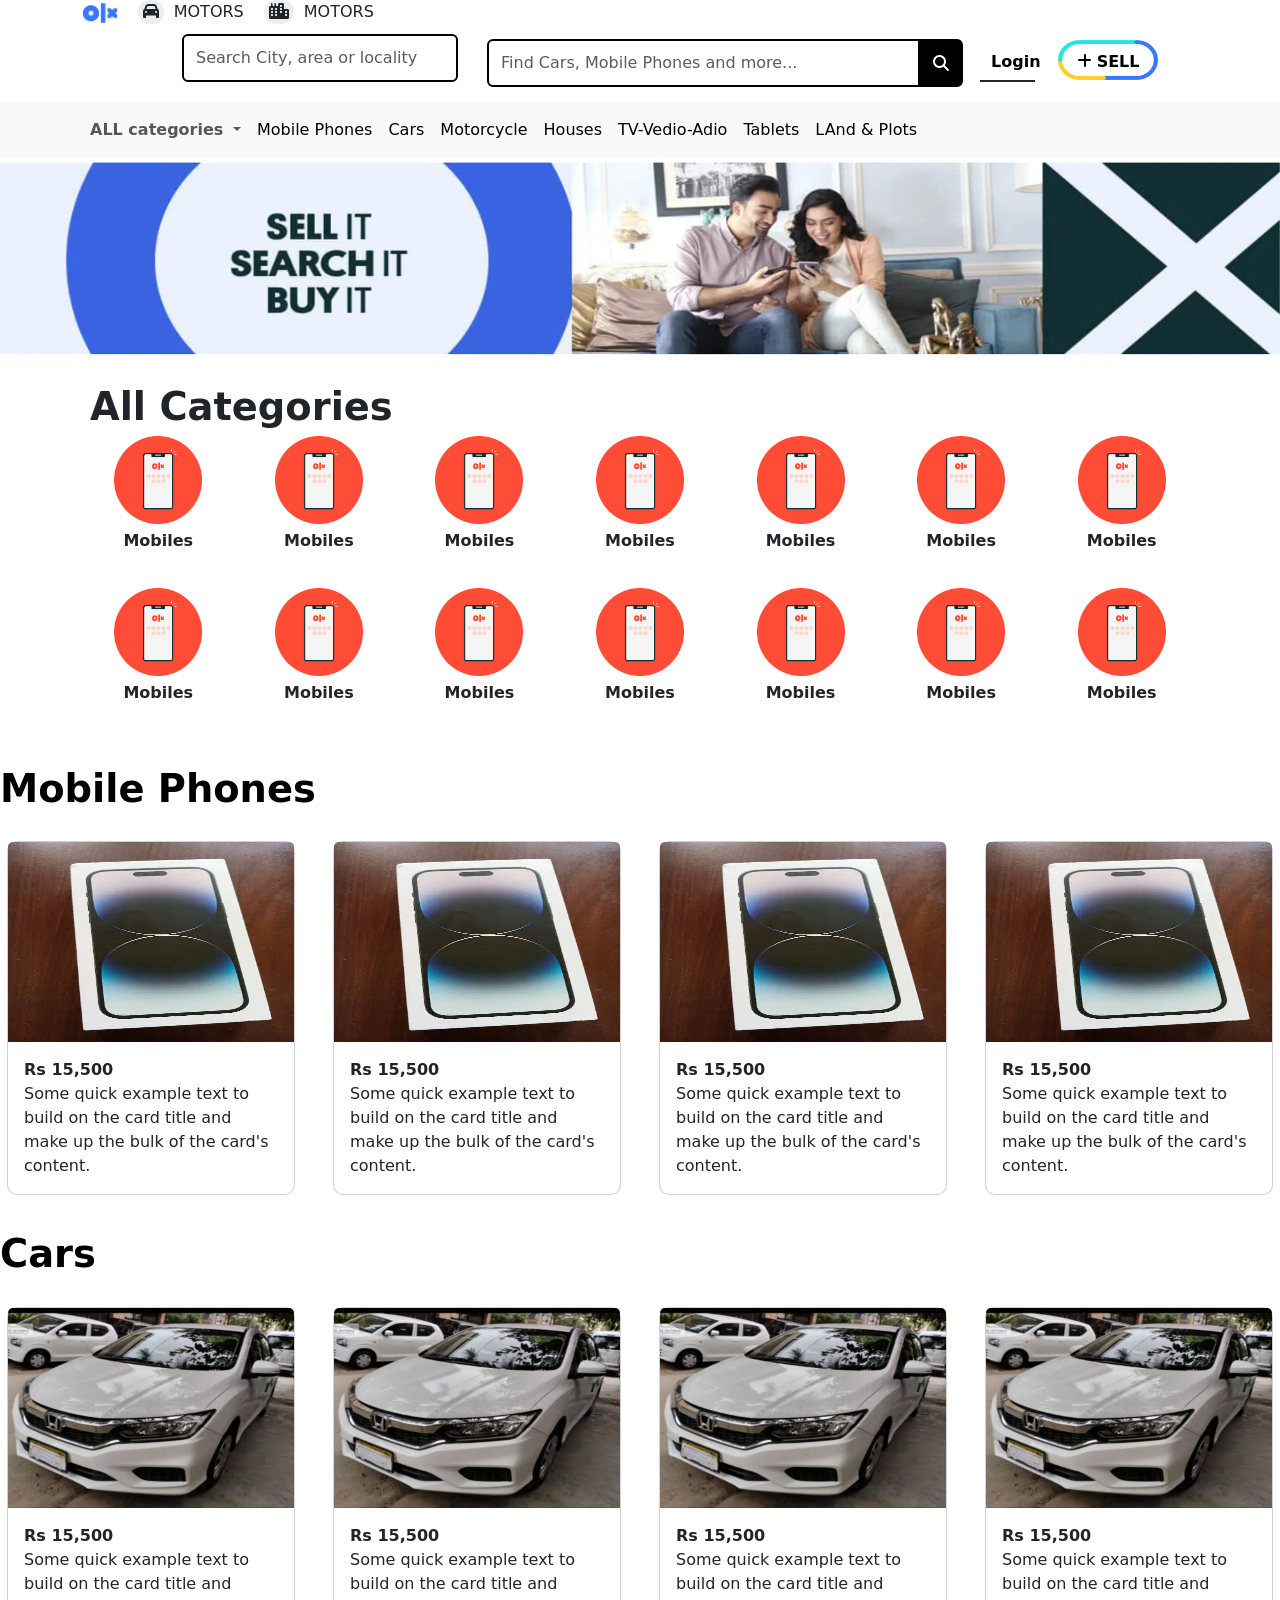
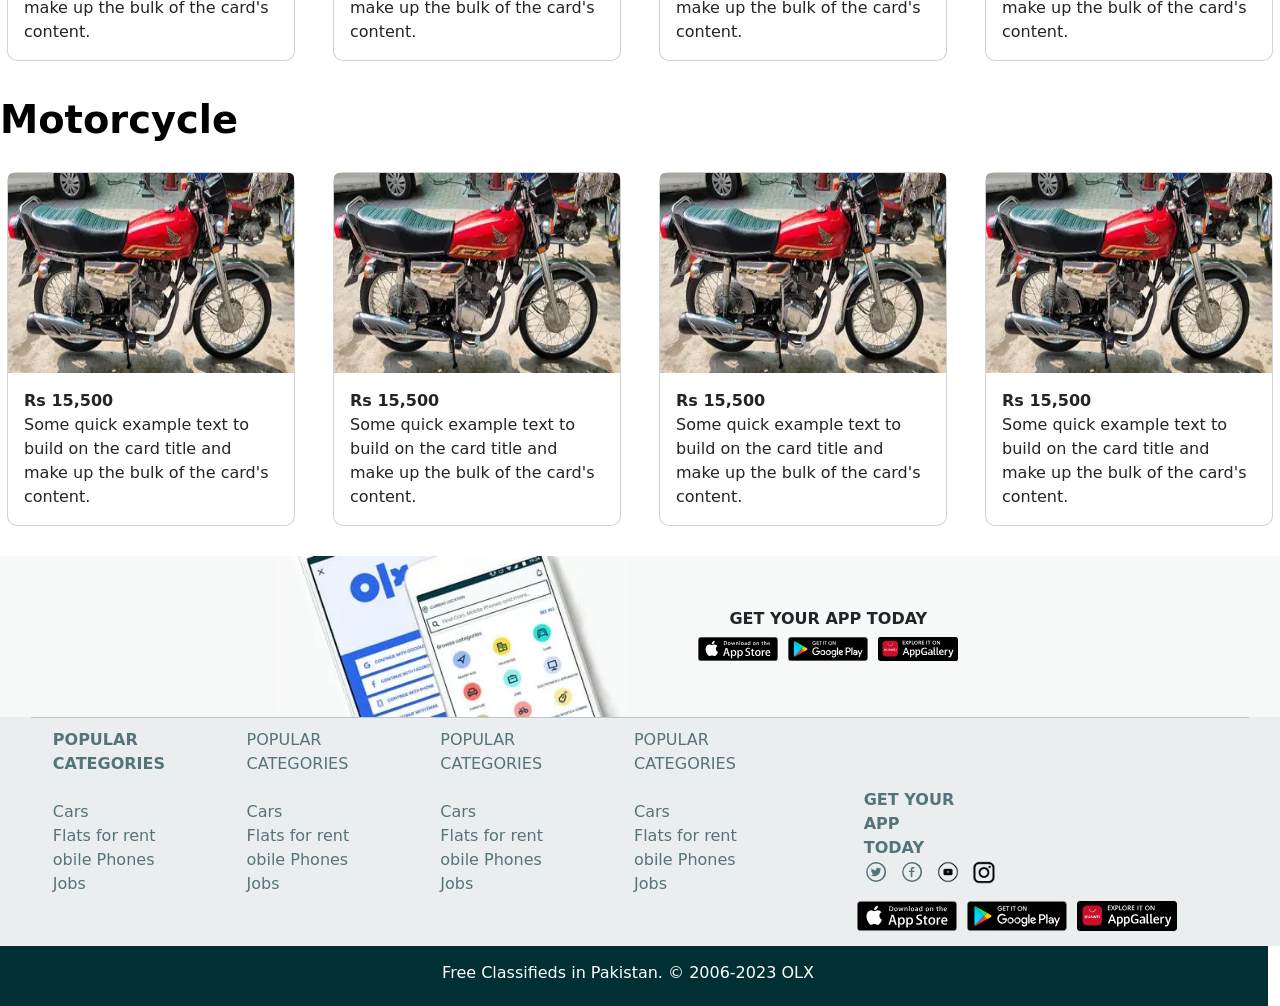
==== commit ebd9039b: "Update index.html Apdate" ====
--- a/index.html
+++ b/index.html
@@ -63,7 +63,7 @@
 
            
              
-                    <div class="input-group" style="width: 500px; ;">
+                    <div class="input-group" style="width: 500px;margin:5px ;">
                        
                         <input type="text" class="form-control" placeholder="Find Cars, Mobile Phones and more..." aria-label="Username"
                             aria-describedby="basic-addon1" style="border: black 2px solid;">
@@ -73,14 +73,14 @@
                     </div>
                <div class="log" style="; width: 55px; padding: 10px 0px ;">
                 <div style="border-bottom: 2px solid;">
-                   <button style="border: none; background-color: white; margin-left: 0px;"> 
+                   <button style="border: none; background-color: white; margin-left: 0px;margin:5px;"> 
                      <span style="font-weight: bold;">Login</span>
                     </button>
                     </div>
                </div>
 
                <div class="sell" style="width: 100px;">
-                   <button style="border: none; background-color: white;">
+                   <button style="border: none; background-color: white;margin:5px;">
                        <div>
                         
                            <img src="./img/border.png" alt="" style="width:100px; height: 40px;">
@@ -610,4 +610,4 @@
         integrity="sha384-cVKIPhGWiC2Al4u+LWgxfKTRIcfu0JTxR+EQDz/bgldoEyl4H0zUF0QKbrJ0EcQF"
         crossorigin="anonymous"></script>
 </body>
-</html>+</html>
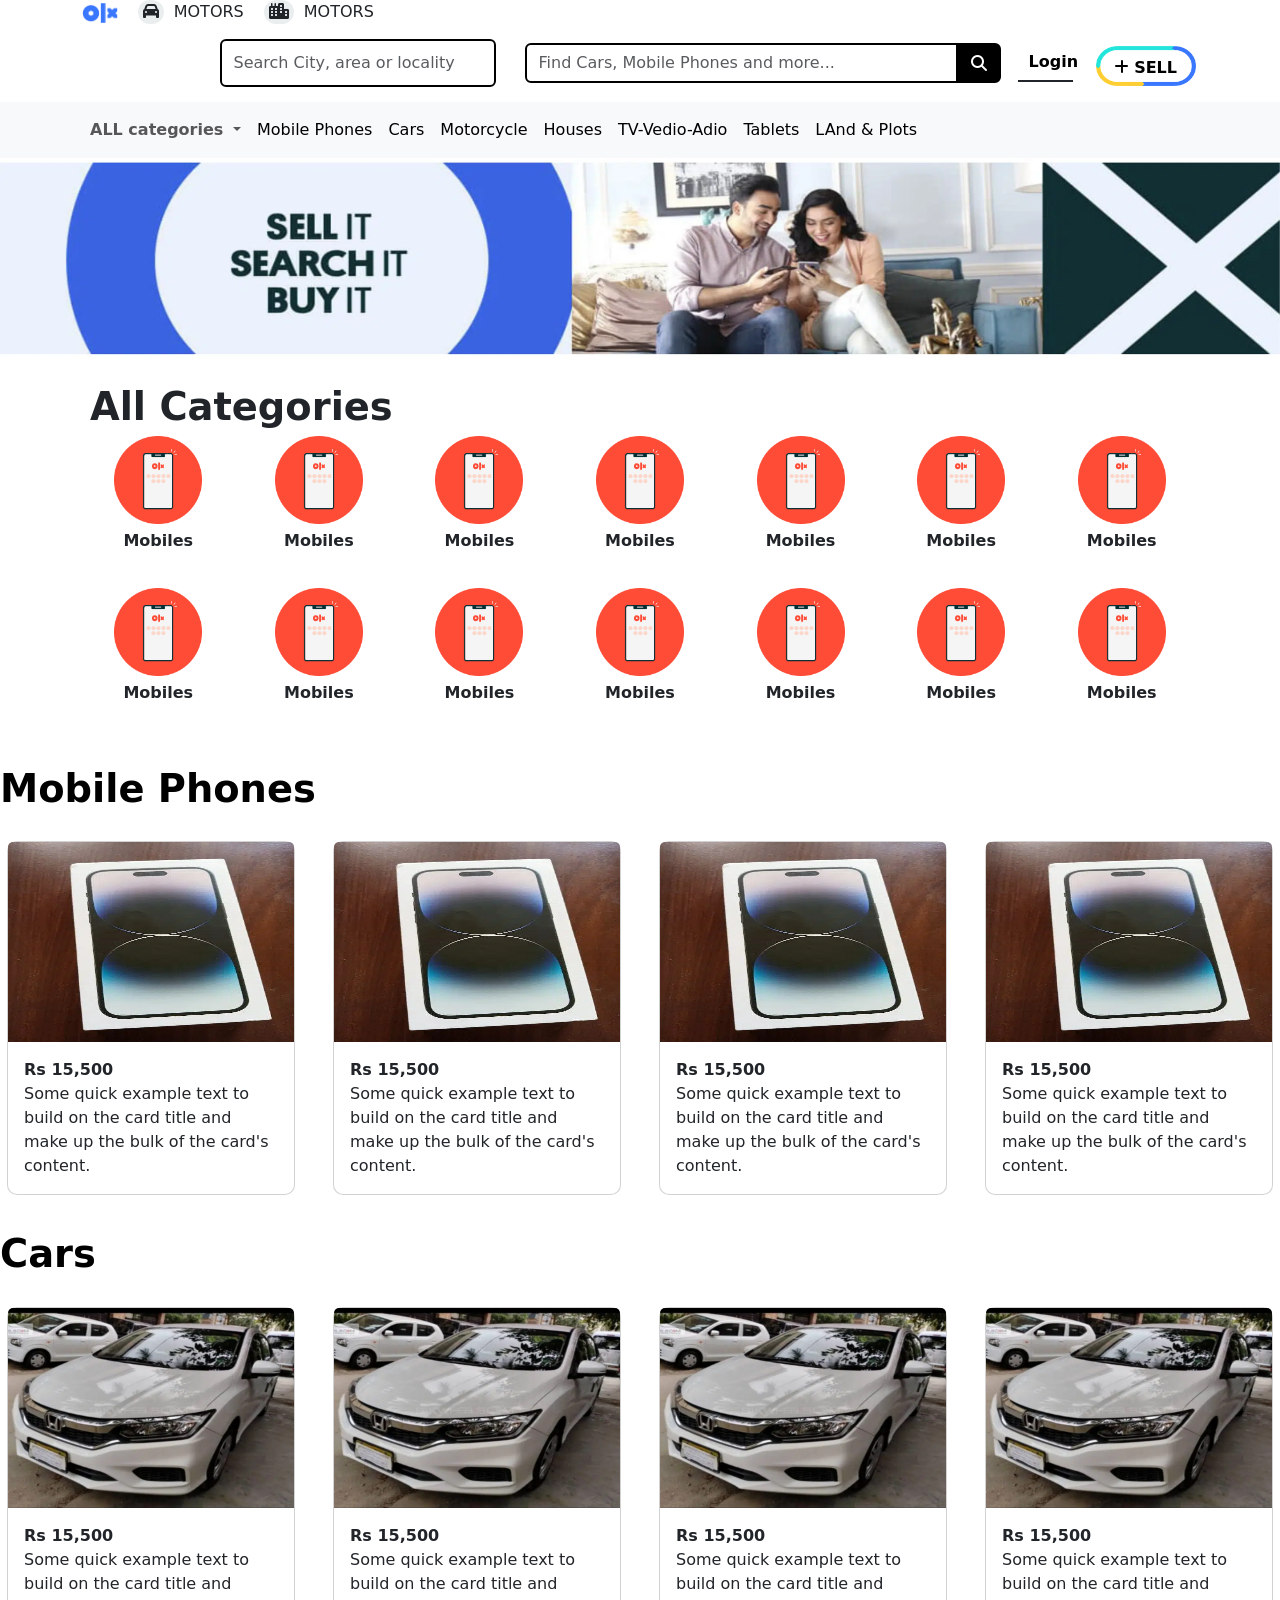
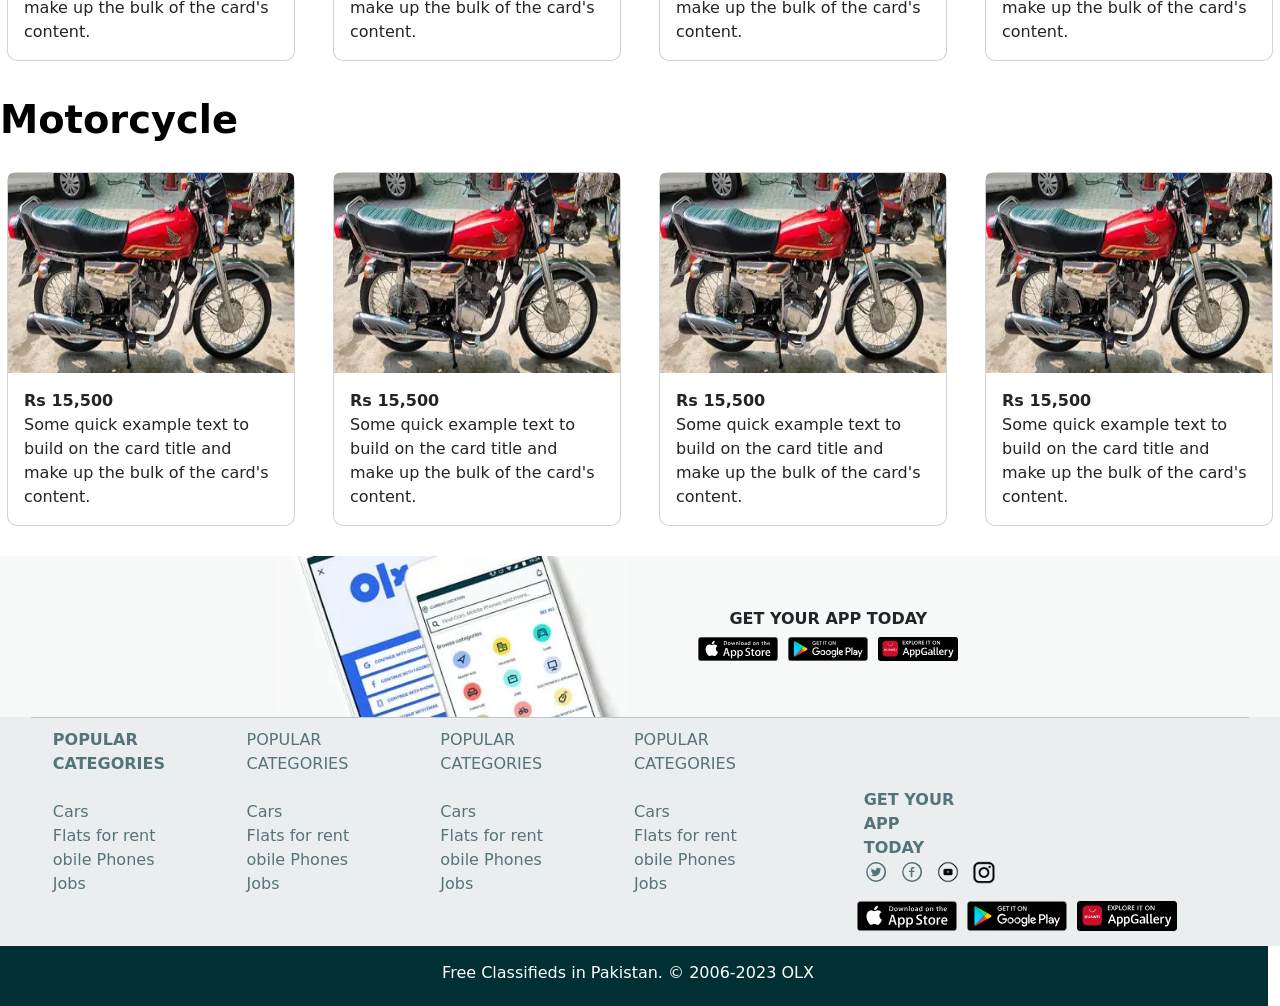
==== commit 644a4688: "Update index.html Abs" ====
--- a/index.html
+++ b/index.html
@@ -35,7 +35,7 @@
         </div>
 
         <div class="container" style="justify-content: center; align-items: center; align-content: center;">
-        <div class="row" style="  padding: 10px 0px; display: flex; flex-direction: row; cursor: pointer;">
+        <div class="row" style="  padding: 10px 0px; display: flex; flex-direction: row; cursor: pointer;justify-content: center; align-items: center; align-content: center;">
             
             <div  class="top_div_img" style=" width: 100px;">
                 <img src="./img/logo olx.png" alt="" style="height: 40px;">
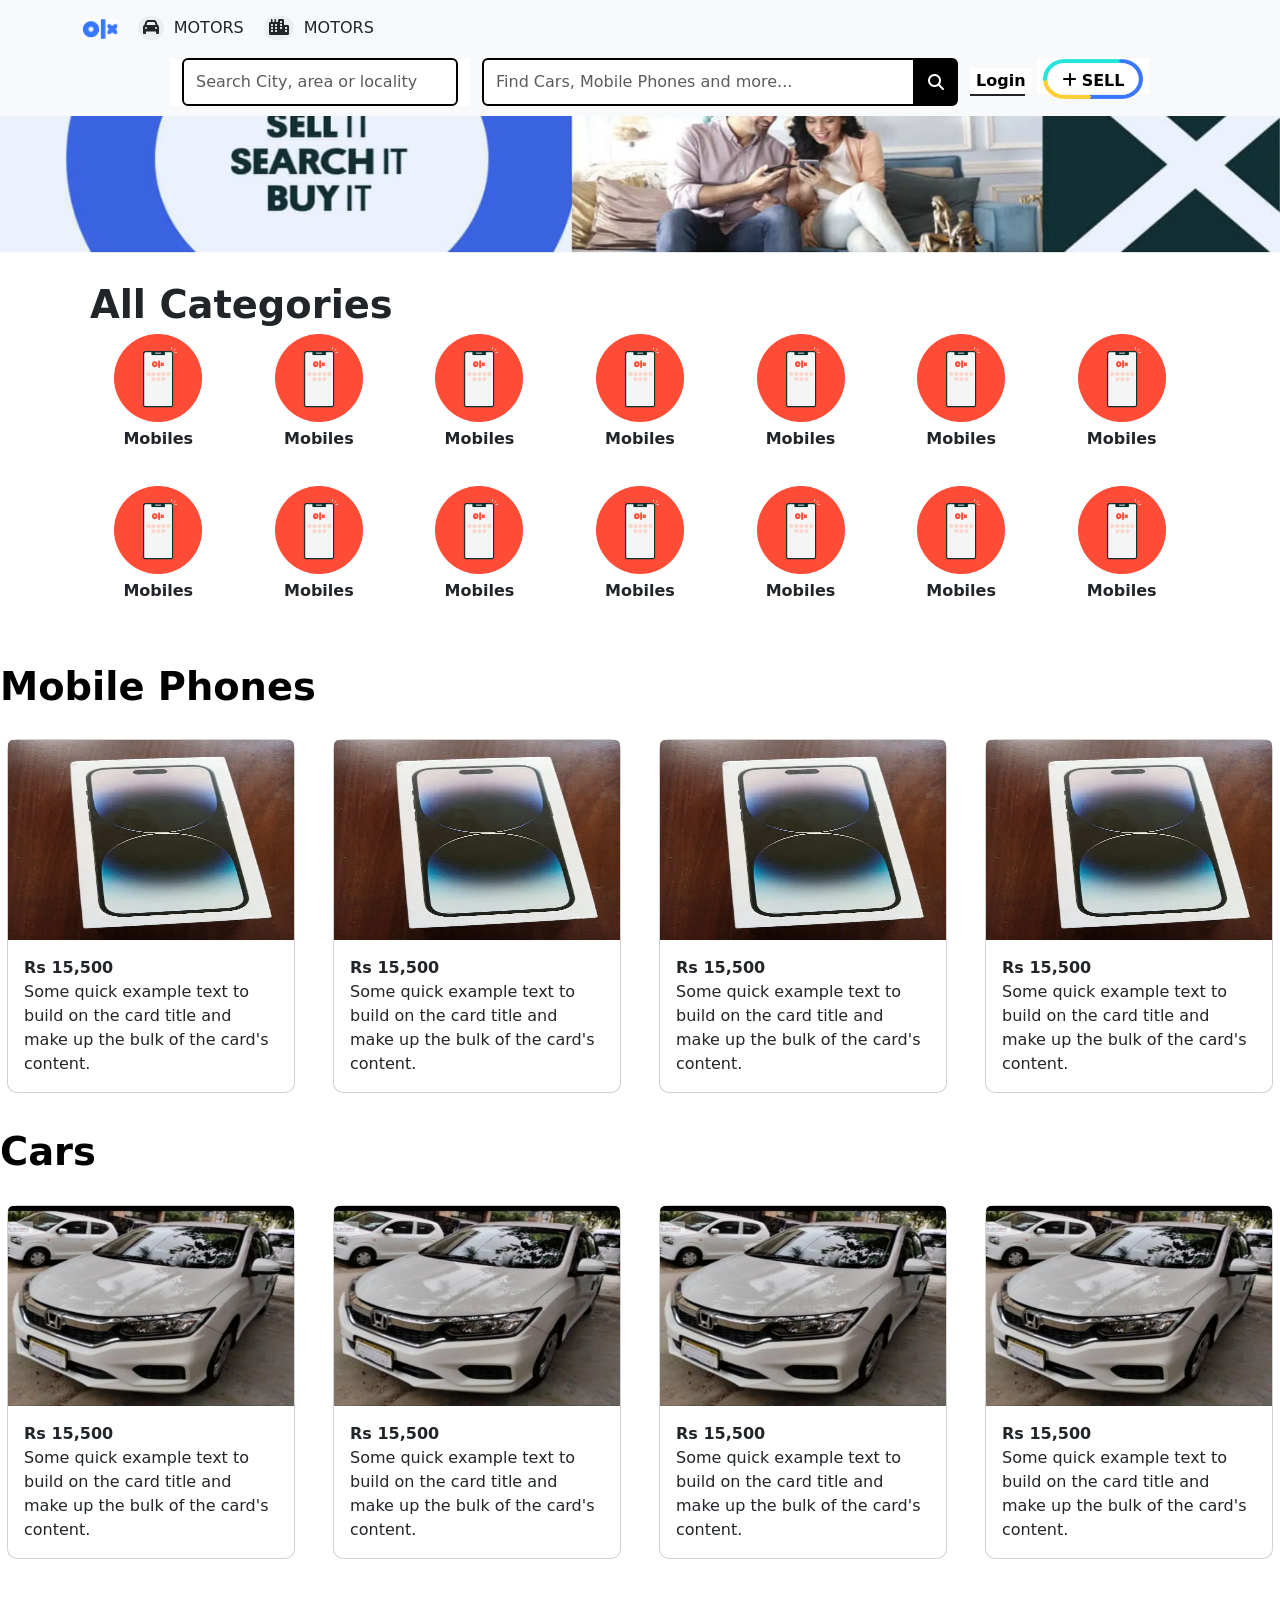
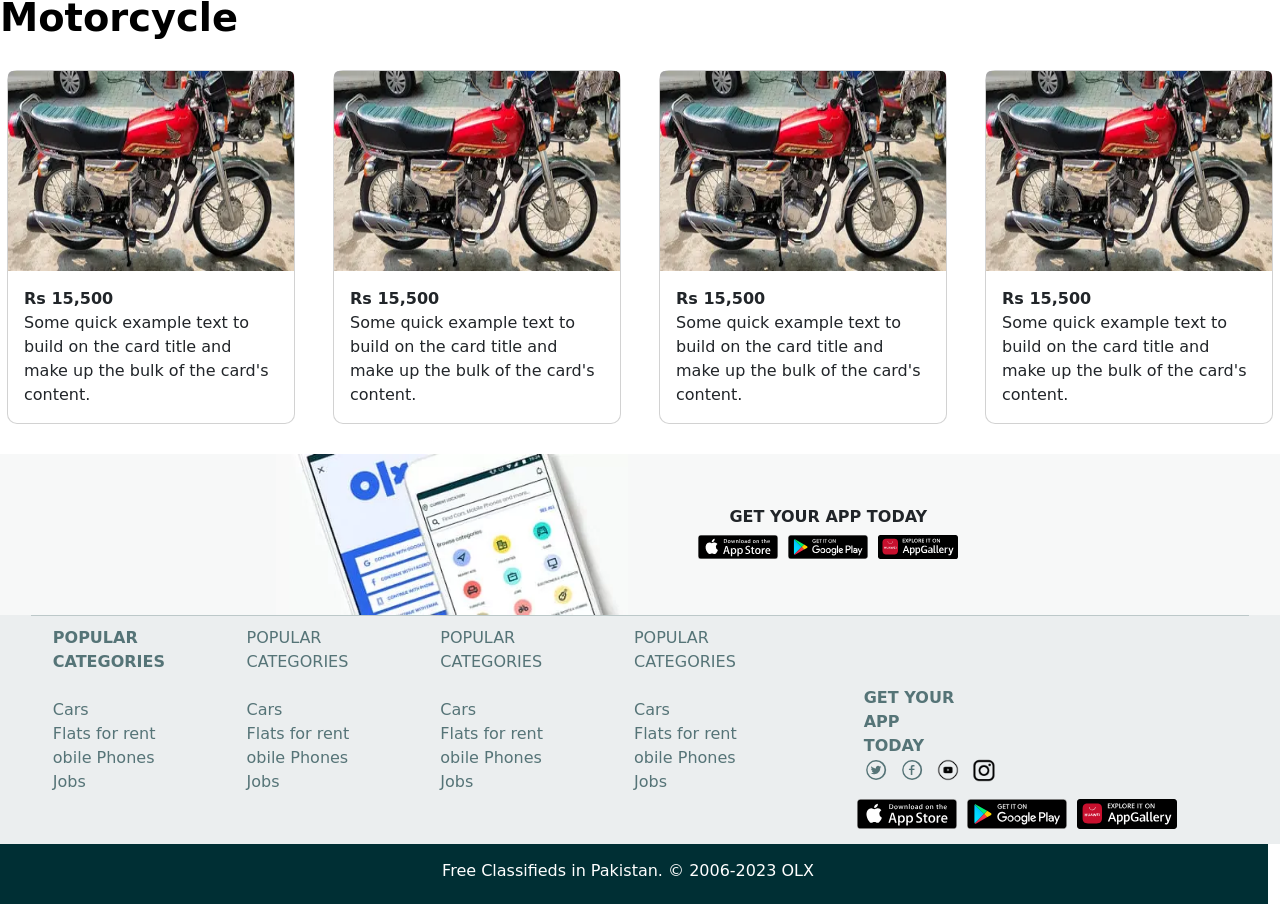
==== commit 9df8cb25: "apdate" ====
--- a/index.html
+++ b/index.html
@@ -13,12 +13,12 @@
     <title>OLX.com</title>
 </head>
 <body>
-    <header>
-        <div class="container" class="nav_top col-12 col-lg-12 col-md-12 col-sm-12" style=" display: flex;">
+    <header style="position: fixed; z-index: 100;width: 100%;" class="bg-light">
+        <div class="container pt-3 pb-2" class="nav_top col-12 col-lg-12 col-md-12 col-sm-12" style=" display: flex;">
             <div>
             <img src="./img/logo olx.png" alt="" style="height: 20px;">
             </div>
-            <div class="bar_icon" style=" ">
+            <div class="bar_icon" >
                 <span style=" padding:10px 5px; "><i class="fa-solid fa-car"></i></span>
             </div>
             <Div class="bar_text" style="margin-left: 10PX;">
@@ -26,7 +26,7 @@
             </Div>
 
             
-            <div class="bar_icon" style=" ">
+            <div class="bar_icon" >
                 <span style=" padding:15px 5px;"><i class="fa-solid fa-city"></i></span>
             </div>
             <Div class="bar_text" style="margin-left: 10PX;">
@@ -35,7 +35,7 @@
         </div>
 
         <div class="container" style="justify-content: center; align-items: center; align-content: center;">
-        <div class="row" style="  padding: 10px 0px; display: flex; flex-direction: row; cursor: pointer;justify-content: center; align-items: center; align-content: center;">
+        <div class="row" style="  padding: 10px 0px; display: flex; flex-direction: row; cursor: pointer;">
             
             <div  class="top_div_img" style=" width: 100px;">
                 <img src="./img/logo olx.png" alt="" style="height: 40px;">
@@ -63,7 +63,7 @@
 
            
              
-                    <div class="input-group" style="width: 500px;margin:5px ;">
+                    <div class="input-group" style="width: 500px; ;">
                        
                         <input type="text" class="form-control" placeholder="Find Cars, Mobile Phones and more..." aria-label="Username"
                             aria-describedby="basic-addon1" style="border: black 2px solid;">
@@ -71,22 +71,22 @@
                                 <i class="fa-solid fa-magnifying-glass"></i>
                             </span>
                     </div>
-               <div class="log" style="; width: 55px; padding: 10px 0px ;">
+               <div class="log" style=" width: 55px; padding: 10px 0px ;">
                 <div style="border-bottom: 2px solid;">
-                   <button style="border: none; background-color: white; margin-left: 0px;margin:5px;"> 
+                   <button style="border: none; background-color: white; margin-left: 0px;"> 
                      <span style="font-weight: bold;">Login</span>
                     </button>
                     </div>
                </div>
 
                <div class="sell" style="width: 100px;">
-                   <button style="border: none; background-color: white;margin:5px;">
+                   <button style="border: none; background-color: white;">
                        <div>
                         
                            <img src="./img/border.png" alt="" style="width:100px; height: 40px;">
                        </div>
                        <div style="margin-top: -30px;">
-                                                    <span><i class="fa-solid fa-plus"></i> </span><span style="font-weight: bold;"> SELL</span>
+                        <span><i class="fa-solid fa-plus"></i> </span><span style="font-weight: bold;"> SELL</span>
 
                        </div>
                    </button>
@@ -97,7 +97,7 @@
        
     </header>
 
-    <nav class="navbar navbar-expand-lg navbar-light bg-light">
+    <nav class="navbar navbar-expand-lg navbar-light bg-light ">
         <div class="container">
 
 
@@ -121,6 +121,7 @@
             <div class="collapse navbar-collapse" id="navbarNavDropdown">
                
                     <li class="nav-item">
+                      
                         <a class="nav-link active" aria-current="page" href="#">Mobile Phones</a>
                     </li>
                     <li class="nav-item">
@@ -610,4 +611,4 @@
         integrity="sha384-cVKIPhGWiC2Al4u+LWgxfKTRIcfu0JTxR+EQDz/bgldoEyl4H0zUF0QKbrJ0EcQF"
         crossorigin="anonymous"></script>
 </body>
-</html>
+</html>
